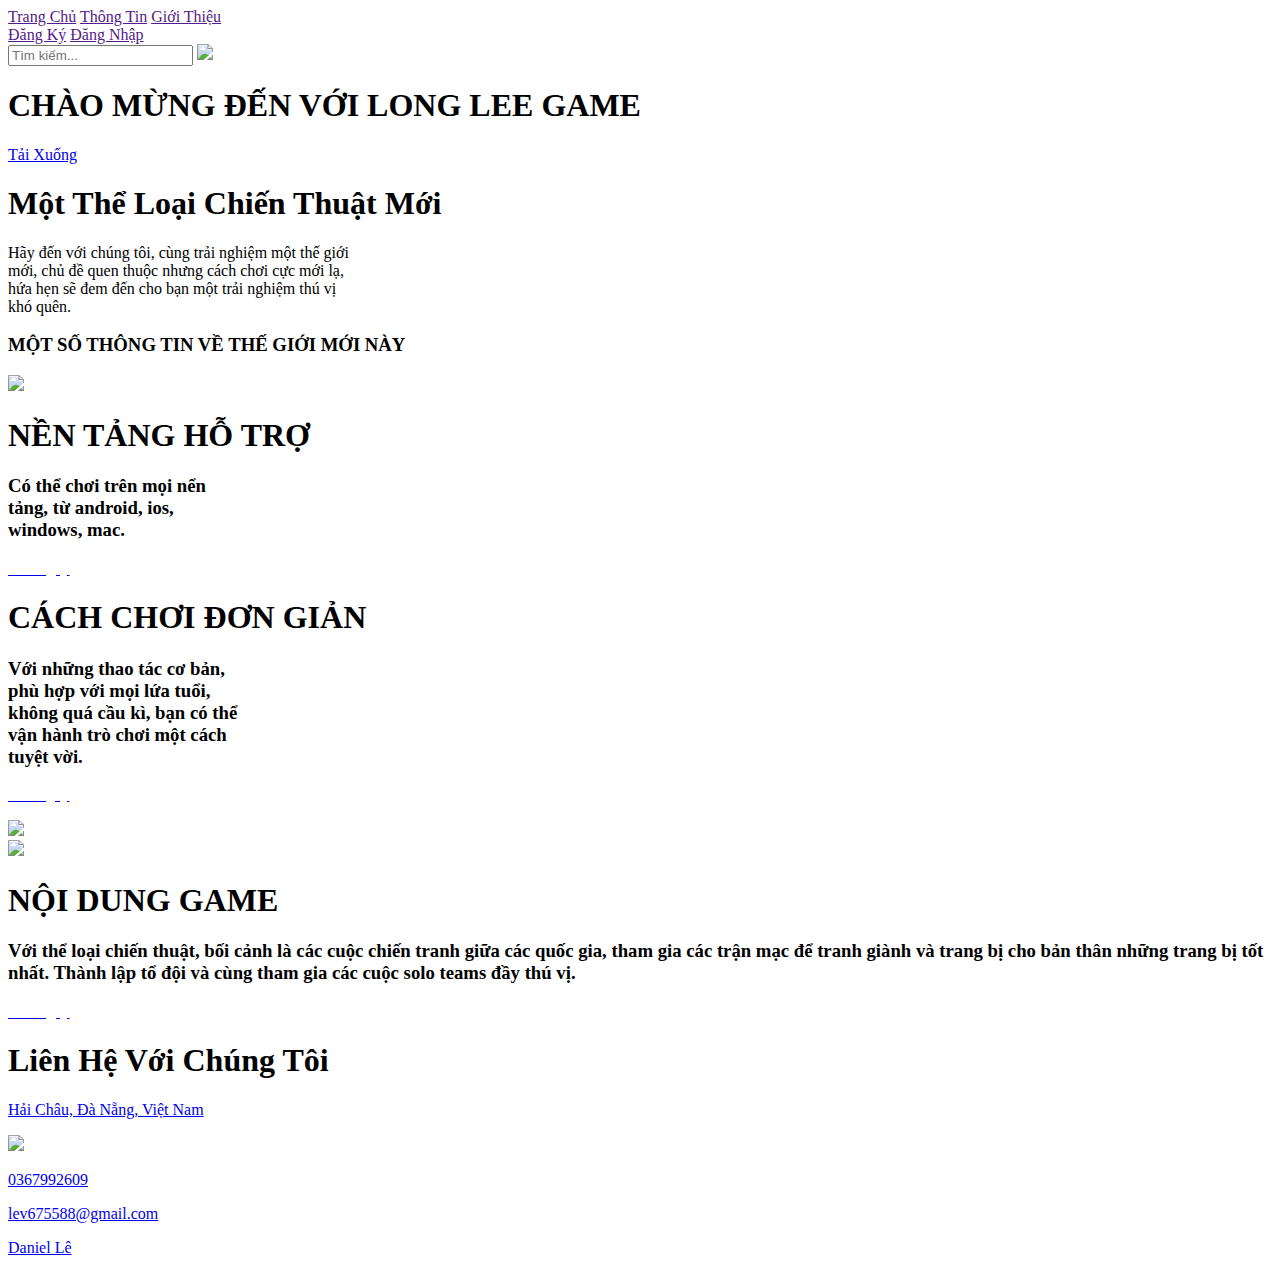
==== index.html @ 1b94b9b4 "Add files via upload" ====
<!DOCTYPE html>
<html lang="vi">
  <head>
    <meta charset="UTF-8" />
    <meta name="viewport" content="width=device-width, initial-scale=1.0" />
    <link
      rel="stylesheet"
      href="https://cdnjs.cloudflare.com/ajax/libs/font-awesome/6.5.2/css/all.min.css"
      integrity="sha512-SnH5WK+bZxgPHs44uWIX+LLJAJ9/2PkPKZ5QiAj6Ta86w+fsb2TkcmfRyVX3pBnMFcV7oQPJkl9QevSCWr3W6A=="
      crossorigin="anonymous"
      referrerpolicy="no-referrer"
    />
    <title>Long Lee Game</title>
    <link rel="stylesheet" href="style.css" />
    <link
      rel="shortcut icon"
      href="Images/_169a6863-fc95-4385-971d-30cf088469fe_02.png"
      type="image/x-icon"
    />
  </head>
  <body>
    <header>
      <div class="thongtin">
        <a href=""
          ><i class="fa-solid fa-house fa-xs" style="color: #ffffff"> </i>Trang
          Chủ</a
        >
        <a href="">Thông Tin</a>
        <a href="">Giới Thiệu</a>
      </div>
      <div class="dangnhap">
        <a href="">Đăng Ký</a>
        <a href="">Đăng Nhập</a>
      </div>
      <nav>
        <input type="search" placeholder="Tìm kiếm... " />
        <img
          class="logo"
          src="Images/_169a6863-fc95-4385-971d-30cf088469fe_02.png"
        />
        <h1>CHÀO MỪNG ĐẾN VỚI LONG LEE GAME</h1>
        <a target="_blank" href="/thungay.html" class="taixuong">
          <i class="fa-solid fa-download" style="color: #e4e9f1"></i>
          <p>Tải Xuống</p>
        </a>
      </nav>
    </header>
    <main>
      <div class="p1">
        <h1>Một Thể Loại Chiến Thuật Mới</h1>
        <p>
          Hãy đến với chúng tôi, cùng trải nghiệm một thế giới <br />mới, chủ đề
          quen thuộc nhưng cách chơi cực mới lạ, <br />hứa hẹn sẽ đem đến cho
          bạn một trải nghiệm thú vị <br />khó quên.
        </p>
        <h3>MỘT SỐ THÔNG TIN VỀ THẾ GIỚI MỚI NÀY</h3>
        <i class="fa-solid fa-arrow-down" style="color: #ff0f7b"></i>
      </div>
      <div class="p2">
        <img src="Images/Collections_03.png" />
        <div class="text">
          <h1>NỀN TẢNG HỖ TRỢ</h1>
          <h3>
            Có thể chơi trên mọi nển <br />tảng, từ android, ios, <br />windows,
            mac.
          </h3>
          <div class="thungay">
            <a target="_blank" href="/thungay.html">
              <p style="color: #ffffff">Thử ngay</p>
              <i class="fa-solid fa-forward" style="color: #ffffff"></i>
            </a>
          </div>
        </div>
      </div>
      <div class="p2">
        <div class="text">
          <h1>CÁCH CHƠI ĐƠN GIẢN</h1>
          <h3>
            Với những thao tác cơ bản, <br />phù hợp với mọi lứa tuổi,
            <br />không quá cầu kì, bạn có thể <br />vận hành trò chơi một cách
            <br />tuyệt vời.
          </h3>
          <div class="thungay">
            <a target="_blank" href="/thungay.html">
              <p style="color: #ffffff">Thử ngay</p>
              <i class="fa-solid fa-forward" style="color: #ffffff"></i>
            </a>
          </div>
        </div>
        <img src="Images/4_03.png" />
      </div>
      <div class="p2">
        <img src="Images/5_03.png" />
        <div class="text1">
          <h1>NỘI DUNG GAME</h1>
          <h3>
            Với thể loại chiến thuật, bối cảnh là các cuộc chiến tranh giữa các
            quốc gia, tham gia các trận mạc để tranh giành và trang bị cho bản
            thân những trang bị tốt nhất. Thành lập tổ đội và cùng tham gia các
            cuộc solo teams đầy thú vị.
          </h3>
          <div class="thungay">
            <a target="_blank" href="/thungay.html">
              <p style="color: #ffffff">Thử ngay</p>
              <i class="fa-solid fa-forward" style="color: #ffffff"></i>
            </a>
          </div>
        </div>
      </div>
    </main>
    <footer>
      <h1>Liên Hệ Với Chúng Tôi</h1>
      <div>
        <div class="diachi">
          <a
            target="_blank"
            href="https://vi.wikipedia.org/wiki/H%E1%BA%A3i_Ch%C3%A2u"
          >
            <p>
              <i class="fa-solid fa-location-dot"></i>Hải Châu, Đà Nẵng, Việt
              Nam
            </p>
          </a>
          <img src="Images/viet-nam-ban-do-go-1_result.png" />
        </div>
        <div class="lienlac">
          <a href="tel: 0367992609"
            ><p><i class="fa-solid fa-phone"></i>0367992609</p></a
          >
          <a href="mailto: lev675588@gmail.com"
            ><p><i class="fa-solid fa-envelope"></i>lev675588@gmail.com</p></a
          >
          <a target="_blank" href="https://www.facebook.com/noname1029384756/"
            ><p><i class="fa-brands fa-facebook"></i>Daniel Lê</p></a
          >
        </div>
      </div>
    </footer>
  </body>
</html>
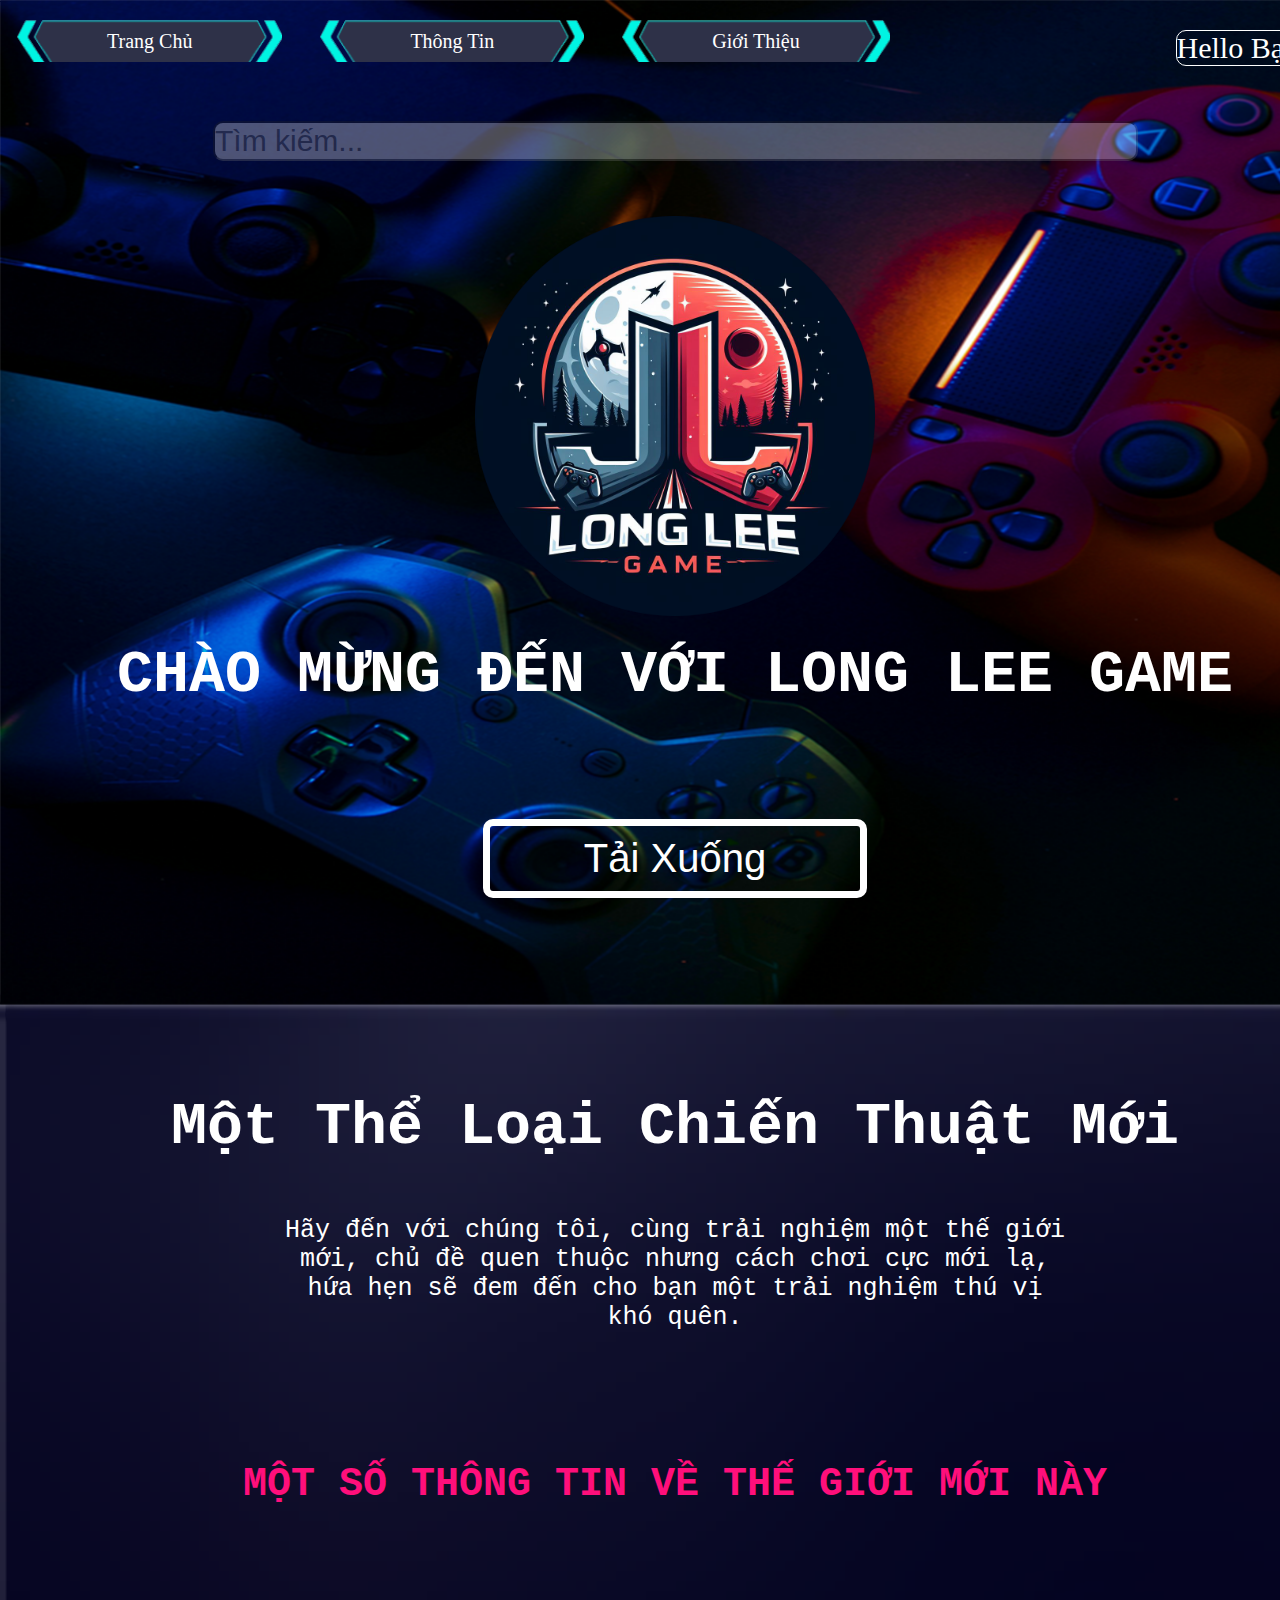
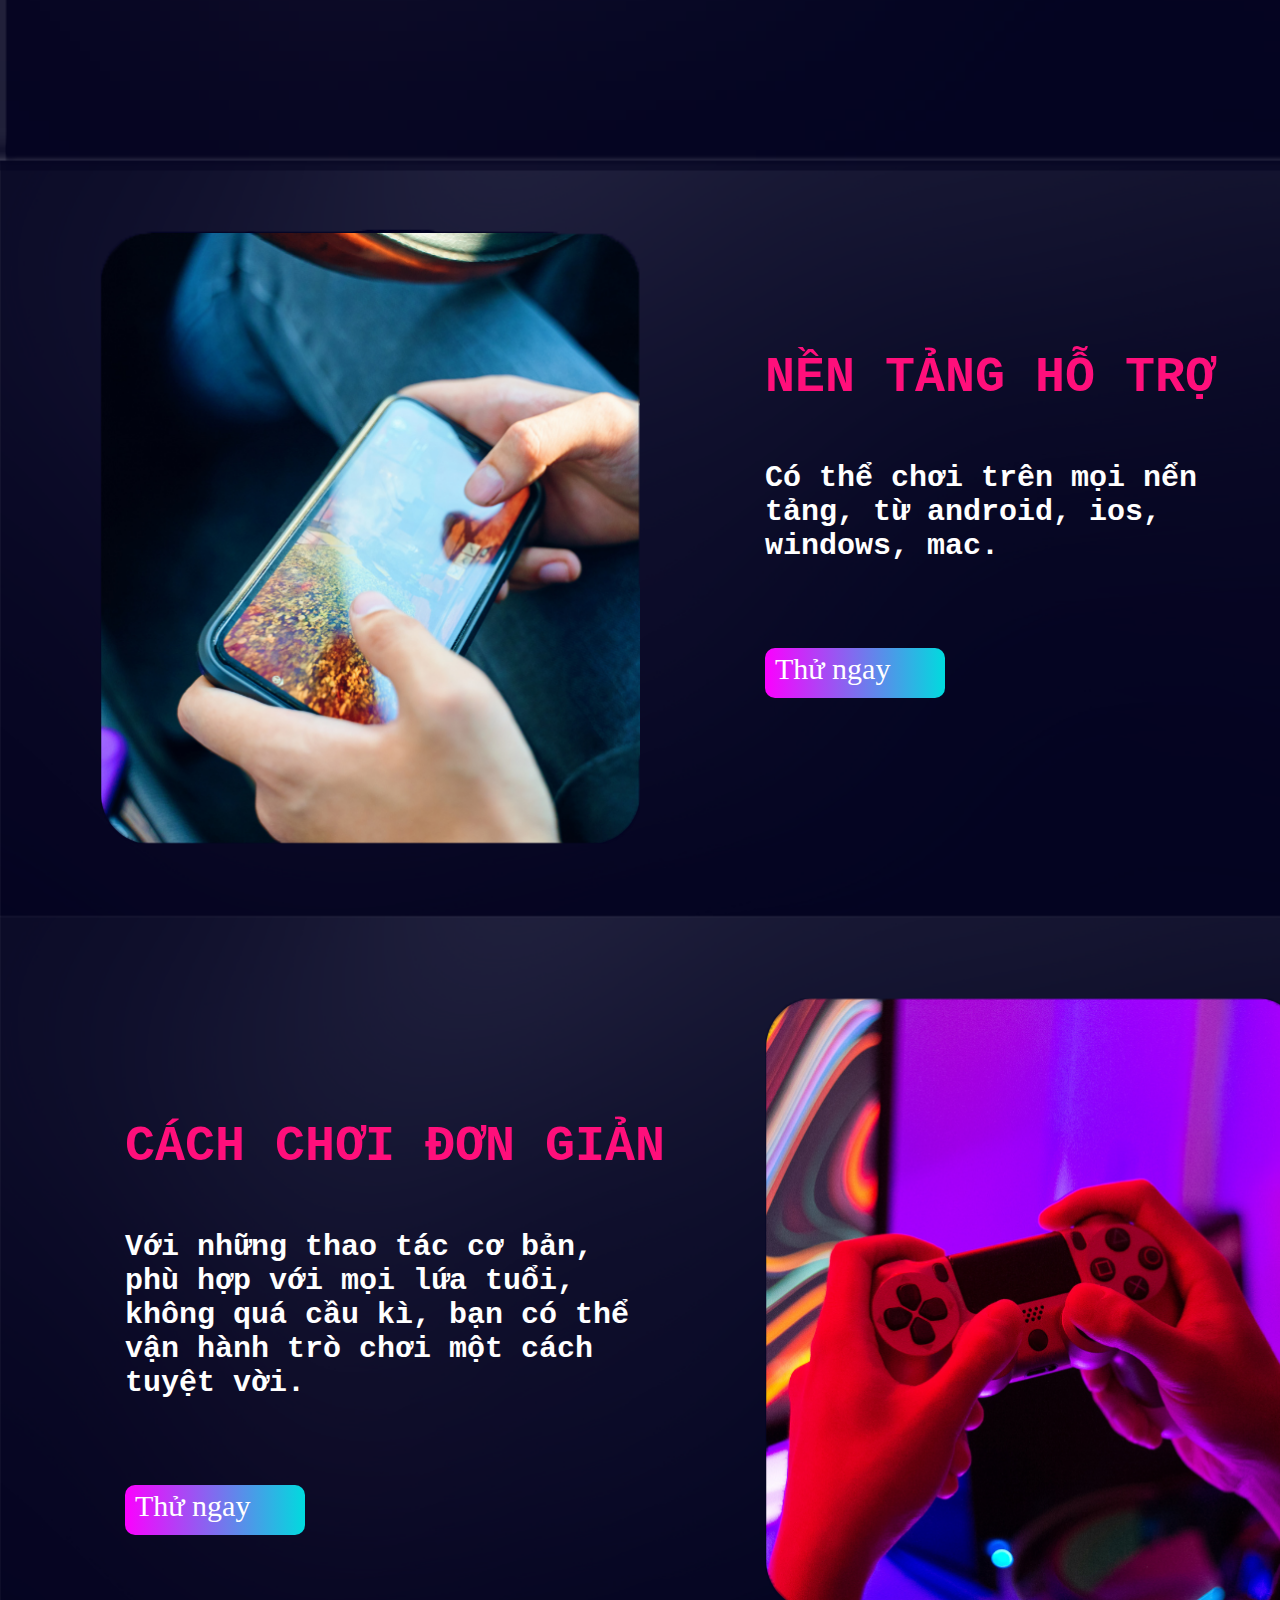
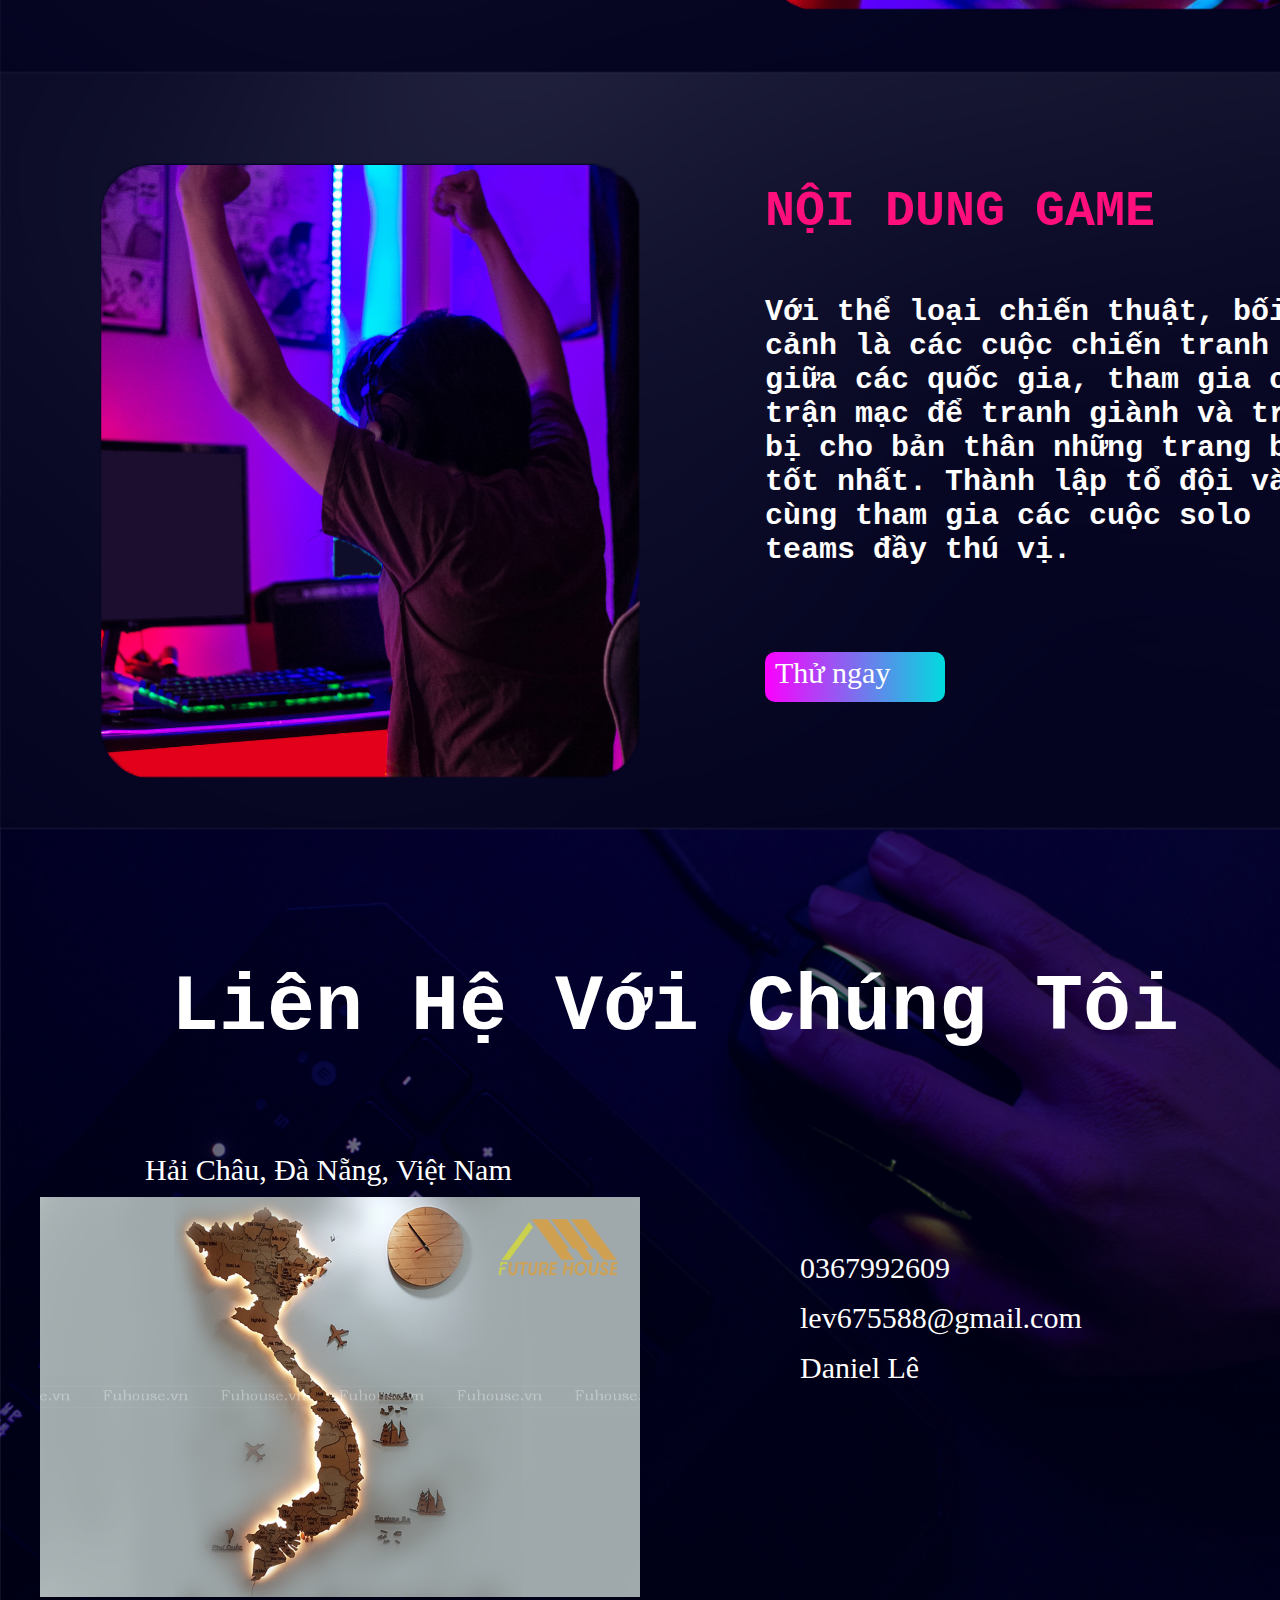
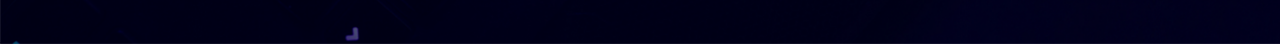
==== commit 580553df: "Add files via upload" ====
--- a/index.html
+++ b/index.html
@@ -29,8 +29,9 @@
         <a href="">Giới Thiệu</a>
       </div>
       <div class="dangnhap">
-        <a href="">Đăng Ký</a>
-        <a href="">Đăng Nhập</a>
+        <!-- <a href="">Đăng Ký</a>
+        <a href="">Đăng Nhập</a> -->
+        <p>Hello Bạn!!!</p>
       </div>
       <nav>
         <input type="search" placeholder="Tìm kiếm... " />
--- a/style.css
+++ b/style.css
@@ -0,0 +1,225 @@
+body {
+  background-image: url(Images/bgr.png);
+  width: 1350px;
+  background-repeat: no-repeat;
+  background-size: cover;
+  position: relative;
+  padding: 30px 0 0 0;
+}
+* {
+  margin: 0%;
+  padding: 0;
+}
+input {
+  font-size: 30px;
+  width: 925px;
+  height: 40px;
+  border-radius: 10px;
+  opacity: 30%;
+  margin: 55px 213px 0;
+}
+.logo {
+  width: 400px;
+  height: auto;
+  display: block;
+  margin-left: auto;
+  margin-right: auto;
+  margin-top: 55px;
+}
+.thongtin a {
+  font-size: 20px;
+  padding: 10px 90px;
+  align-items: center;
+  color: #ffffff;
+  text-decoration: none;
+  background-image: url(Images/Screenshot-\(48\)_03.png);
+  background-size: cover;
+  margin: 17px;
+  text-align: center;
+}
+/* .dangnhap a {
+  font-size: 20px;
+  color: #ffffff;
+  padding: 0 27px 0 0;
+  float: right;
+  text-decoration: none;
+} */
+.dangnhap p {
+  font-size: 30px;
+  border: #ffffff solid 1px;
+  color: #ffffff;
+  /* padding: 0 30px 0 0; */
+  margin-right: 20px;
+  border-radius: 10px;
+  float: right;
+  text-decoration: none;
+}
+/* .dangnhap a:active {
+  color: linear-gradient(to right, #fc466b, #3f5efb);
+} */
+header div {
+  display: inline;
+}
+nav h1 {
+  color: #ffffff;
+  font-size: 60px;
+  font-family: "Courier New", Courier, monospace;
+  text-align: center;
+  margin-top: 25px;
+}
+.taixuong i {
+  background-color: rgba(255, 255, 255, 0);
+  font-size: 40px;
+}
+.taixuong {
+  margin: 0% auto;
+  display: flex;
+  text-decoration: none;
+  color: #ffffff;
+  justify-content: center;
+  margin-top: 30px;
+  border: 7px solid #ffffff;
+  max-width: 350px;
+  padding: 10px;
+  border-radius: 10px;
+  margin-top: 110px;
+}
+.taixuong:hover {
+  background: linear-gradient(to right, #fc466b, #3f5efb);
+}
+.taixuong:active {
+  background-color: rgb(0, 0, 255);
+  border: 4px solid #ffffff;
+}
+.taixuong p {
+  font-size: 40px;
+  font-family: "Gill Sans", "Gill Sans MT", Calibri, "Trebuchet MS", sans-serif;
+}
+main .p1 h1 {
+  color: #ffffff;
+  font-size: 60px;
+  text-align: center;
+  font-family: "Courier New", Courier, monospace;
+  margin-top: 195px;
+}
+main .p1 p {
+  color: #ffffff;
+  font-family: "Courier New", Courier, monospace;
+  font-size: 25px;
+  text-align: justify;
+  text-align: center;
+  margin-top: 55px;
+}
+main .p1 h3 {
+  color: #ff0f7b;
+  font-size: 40px;
+  font-family: "Courier New", Courier, monospace;
+  text-align: center;
+  margin-top: 130px;
+}
+main .p1 i {
+  height: 90px;
+  margin-top: 40px;
+  margin-left: 630px;
+  font-size: 150px;
+}
+main .p2 {
+  display: inline-flex;
+}
+main .p2 img {
+  width: 540px;
+  height: 615px;
+  margin-top: 150px;
+  margin-left: 100px;
+}
+main .p2 .text {
+  margin-top: 270px;
+  margin-left: 125px;
+}
+main .p2 .text h1 {
+  color: #ff0f7b;
+  font-size: 50px;
+  font-family: "Courier New", Courier, monospace;
+}
+main .p2 .text h3 {
+  color: #ffffff;
+  font-size: 30px;
+  font-family: "Courier New", Courier, monospace;
+  margin-top: 55px;
+}
+main a p {
+  display: inline-flex;
+  text-align: center;
+  font-size: 30px;
+  margin-left: 10px;
+  margin-top: 4px;
+}
+main a i {
+  font-size: 30px;
+  float: right;
+  margin-right: 5px;
+  margin-top: 6px;
+}
+main .p2 .thungay {
+  margin-left: 100px;
+  background: linear-gradient(to right, #fc00ff, #00dbde);
+  border-radius: 10px;
+  width: 180px;
+  height: 50px;
+  margin-top: 85px;
+  margin-left: 0px;
+}
+main .p2 .thungay:hover {
+  background: linear-gradient(to right, #fc466b, #3f5efb);
+}
+main .p2 .text1 {
+  margin-top: 170px;
+  margin-left: 125px;
+}
+main .p2 .text1 h1 {
+  color: #ff0f7b;
+  font-size: 50px;
+  font-family: "Courier New", Courier, monospace;
+}
+main .p2 .text1 h3 {
+  color: #ffffff;
+  font-size: 30px;
+  font-family: "Courier New", Courier, monospace;
+  margin-top: 55px;
+}
+footer h1 {
+  margin-top: 180px;
+  font-family: "Courier New", Courier, monospace;
+  font-size: 80px;
+  text-align: center;
+  color: #ffffff;
+}
+footer div {
+  display: inline-flex;
+  font-size: 30px;
+}
+footer .diachi {
+  width: 1000px;
+  margin-left: 0px;
+  margin-bottom: 40px;
+  display: block;
+}
+footer img {
+  width: 600px;
+  margin-left: 40px;
+}
+footer .diachi p {
+  margin-left: 145px;
+  margin-top: 100px;
+  margin-bottom: 10px;
+}
+footer .lienlac {
+  display: block;
+  line-height: 50px;
+  margin-left: -200px;
+  margin-top: 190px;
+}
+footer a {
+  text-decoration: none;
+  color: #fff;
+}
